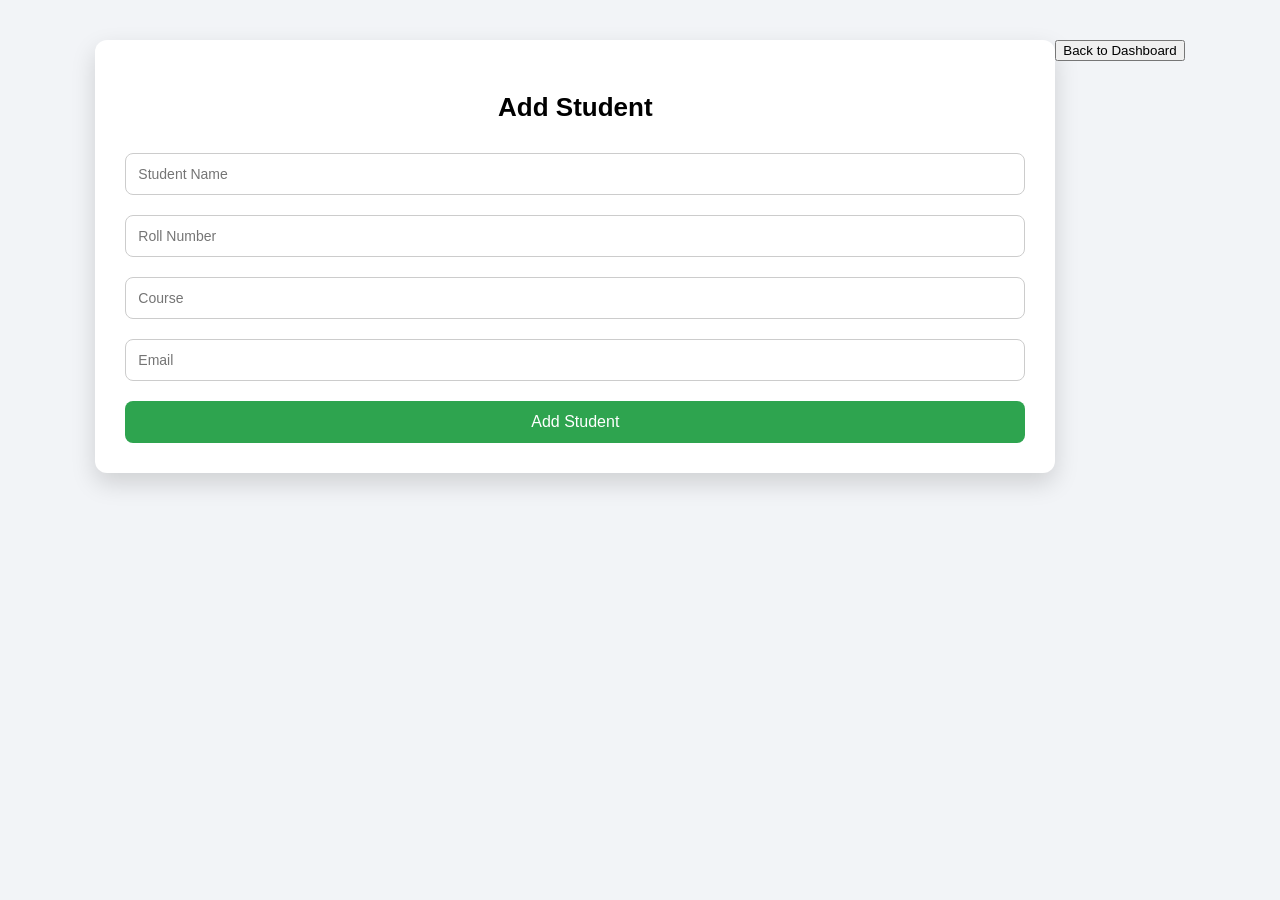
==== HTML/addStudent.html @ 775bd497 "first commit" ====
<!DOCTYPE html>
<html lang="en">

<head>
    <meta charset="UTF-8">
    <meta name="viewport" content="width=device-width, initial-scale=1.0">
    <title>Add Student</title>

    <link rel="stylesheet" href="../CSS/style3.css">

</head>

<body>

    <div class="login-box">

        <h2>Add Student</h2>

        <form id="studentForm">

            <input type="text" placeholder="Student Name" required>

            <input type="text" id="roll" placeholder="Roll Number" required>

            <input type="text" placeholder="Course" required>

            <input type="email" placeholder="Email" required>

            <button type="submit">Add Student</button>

        </form>

    </div>
    <br>

<a href="dashboard.html">
    <button>Back to Dashboard</button>
</a>
    <script src="../JS/addStudent.js"></script>

</body>

</html>
---- CSS/style3.css ----
body{
font-family: Arial, sans-serif;
background:#f2f4f7;
display:flex;
justify-content:center;
align-items:flex-start;
padding:40px 0;
margin:0;
}

/* Box */

.login-box{
background:white;
padding:30px;
width:900px;
max-width:95%;
border-radius:12px;
box-shadow:0 10px 25px rgba(0,0,0,0.15);
text-align:center;
}

/* Heading */

h2{
margin-bottom:20px;
font-size:26px;
}

h3{
margin-top:25px;
font-size:20px;
}

/* Input fields */

input{
width:100%;
padding:12px;
margin:10px 0;
border:1px solid #ccc;
border-radius:8px;
font-size:14px;
outline:none;
box-sizing:border-box;
}

input:focus{
border-color:#2ea44f;
box-shadow:0 0 5px rgba(46,164,79,0.3);
}

/* Form button */

form button{
width:100%;
padding:12px;
background:#2ea44f;
color:white;
border:none;
border-radius:8px;
font-size:16px;
cursor:pointer;
margin-top:10px;
transition:0.3s;
}

form button:hover{
background:#24913f;
}

/* Table */

table{
width:100%;
border-collapse:collapse;
margin-top:15px;
font-size:14px;
overflow-x:auto;
}

th{
background:#2ea44f;
color:white;
}

th, td{
padding:10px;
text-align:center;
border:1px solid #ddd;
}

tr:nth-child(even){
background:#f2f2f2;
}

tr:hover{
background:#eaf7ee;
}

/* Table text fix */

td{
white-space:normal;
word-break:break-word;
}

/* Delete button */

.delete-btn{
background:#e74c3c;
color:white;
width:auto;
padding:6px 10px;
border:none;
border-radius:5px;
cursor:pointer;
margin:2px;
}

.delete-btn:hover{
background:#c0392b;
}

/* QR button */

.qr-btn{
background:#007bff;
color:white;
width:auto;
padding:6px 10px;
border:none;
border-radius:5px;
cursor:pointer;
margin:2px;
}

.qr-btn:hover{
background:#0056b3;
}

/* QR code box */

#qrcode{
margin-top:25px;
display:flex;
justify-content:center;
}
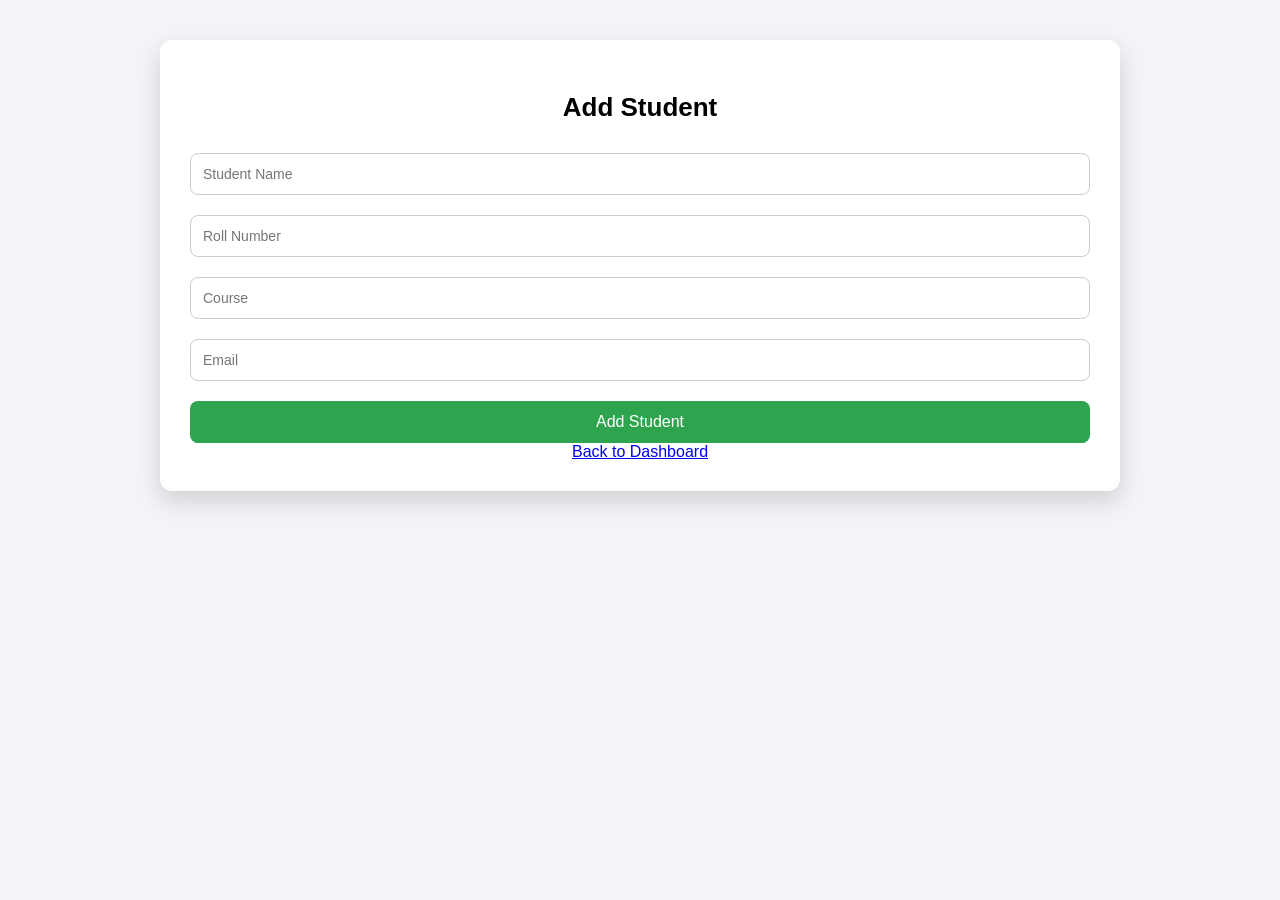
==== commit d8ef6992: "Update addStudent.html" ====
--- a/HTML/addStudent.html
+++ b/HTML/addStudent.html
@@ -30,14 +30,14 @@
 
         </form>
 
+        <a href="dashboard.html" class="back-btn">
+            Back to Dashboard
+        </a>
+
     </div>
-    <br>
 
-<a href="dashboard.html">
-    <button>Back to Dashboard</button>
-</a>
     <script src="../JS/addStudent.js"></script>
 
 </body>
 
-</html>+</html>
